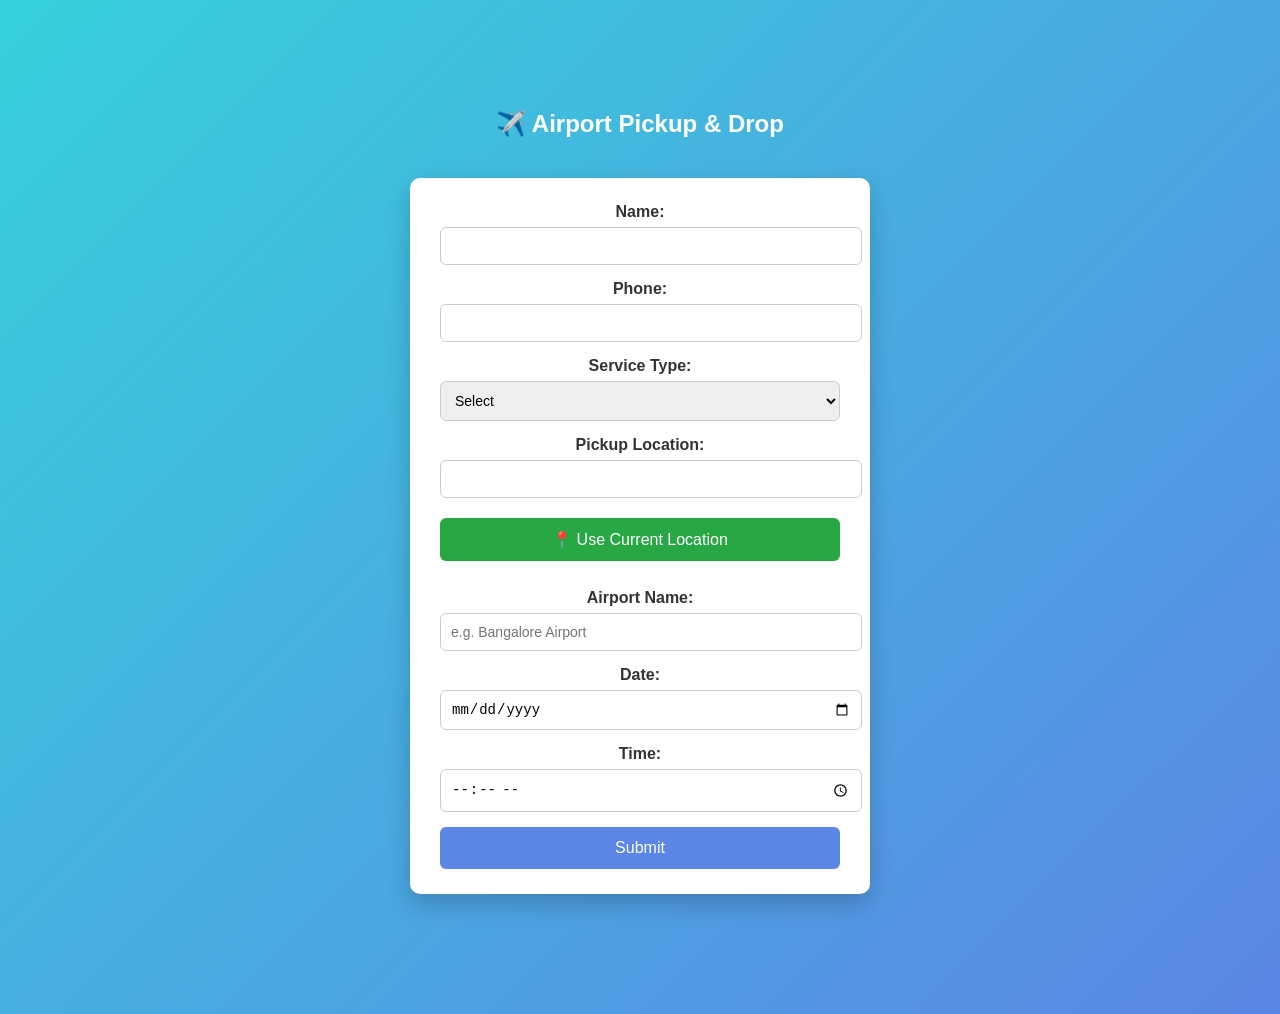
==== airport.html @ 2ae06881 "first commit" ====
<!DOCTYPE html>
<html>
<head>
    <title>Airport Pickup & Drop</title>

<style>
/* Page background */
body {
    font-family: Arial, sans-serif;
    background: linear-gradient(135deg, #36d1dc, #5b86e5);
    margin: 0;
    padding: 0;
}

/* Heading */
h2 {
    text-align: center;
    color: white;
    margin-top: 30px;
}

/* Form container */
form {
    background: #ffffff;
    max-width: 400px;
    margin: 40px auto;
    padding: 25px 30px;
    border-radius: 10px;
    box-shadow: 0 10px 25px rgba(0, 0, 0, 0.2);
}

/* Labels */
label {
    font-weight: bold;
    color: #333;
}

/* Input fields */
input, select {
    width: 100%;
    padding: 10px;
    margin-top: 6px;
    margin-bottom: 15px;
    border: 1px solid #ccc;
    border-radius: 6px;
    font-size: 14px;
    transition: 0.3s;
}

/* Input focus effect */
input:focus, select:focus {
    border-color: #5b86e5;
    outline: none;
    box-shadow: 0 0 6px rgba(91, 134, 229, 0.5);
}

/* Submit button */
button {
    width: 100%;
    padding: 12px;
    background: #5b86e5;
    color: white;
    border: none;
    font-size: 16px;
    border-radius: 6px;
    cursor: pointer;
    transition: 0.3s;
}

/* Button hover */
button:hover {
    background: #36d1dc;
}
button[type="button"] {
    background: #28a745;
    margin-top: 5px;
    margin-bottom: 10px;
}

button[type="button"]:hover {
    background: #218838;
}

.hero {
  background-image: url('https://disabledgoimageslive.blob.core.windows.net/venues/0c2d0312-3d78-694a-8913-f942926dd053/c49b3915-03fc-1343-92b9-c37ebfd1bfcd.jpg');
  background-size: cover;
  background-position: center;
  padding: 80px 20px;
  color: white;
  text-align: center;
}
</style>

</head>

<body>
<div class="hero"> 
<h2>✈️ Airport Pickup & Drop</h2>

<form id="airportForm">

    <label>Name:</label>
    <input type="text" id="name" required>

    <label>Phone:</label>
    <input type="text" id="phone" required>

    <label>Service Type:</label>
    <select id="service" required>
        <option value="">Select</option>
        <option value="Pickup">Airport Pickup</option>
        <option value="Drop">Airport Drop</option>
    </select>

  <label>Pickup Location:</label><br>
<input type="text" id="pickup" required>
<button type="button" onclick="getLocation()">📍 Use Current Location</button><br><br>

    <label>Airport Name:</label>
    <input type="text" id="airport" placeholder="e.g. Bangalore Airport" required>

    <label>Date:</label>
    <input type="date" id="date" required>

    <label>Time:</label>
    <input type="time" id="time" required>

    <button type="submit">Submit</button>

</form>

<script>
document.getElementById("airportForm").addEventListener("submit", function(e) {
    e.preventDefault();

    let name = document.getElementById("name").value;
    let phone = document.getElementById("phone").value;
    let service = document.getElementById("service").value;
    let pickup = document.getElementById("pickup").value;
    let airport = document.getElementById("airport").value;
    let date = document.getElementById("date").value;
    let time = document.getElementById("time").value;

    let message = `Airport ${service} Booking:%0A
Name: ${name}%0A
Phone: ${phone}%0A
Pickup: ${pickup}%0A
Airport: ${airport}%0A
Date: ${date}%0A
Time: ${time}`;

    let whatsappNumber = "918618182400";

    let url = `https://wa.me/${whatsappNumber}?text=${message}`;

    window.open(url, "_blank");
});
</script>
<script>
function getLocation() {
    if (navigator.geolocation) {
        navigator.geolocation.getCurrentPosition(showPosition, showError);
    } else {
        alert("Geolocation is not supported by this browser.");
    }
}

function showPosition(position) {
    let lat = position.coords.latitude;
    let lon = position.coords.longitude;

    let locationText = `https://www.google.com/maps?q=${lat},${lon}`;
    
    document.getElementById("pickup").value = locationText;
}

function showError(error) {
    switch(error.code) {
        case error.PERMISSION_DENIED:
            alert("Location access denied. Please allow location.");
            break;
        case error.POSITION_UNAVAILABLE:
            alert("Location information unavailable.");
            break;
        case error.TIMEOUT:
            alert("Request timed out.");
            break;
        default:
            alert("An unknown error occurred.");
    }
}
</script>

</body>
</html>
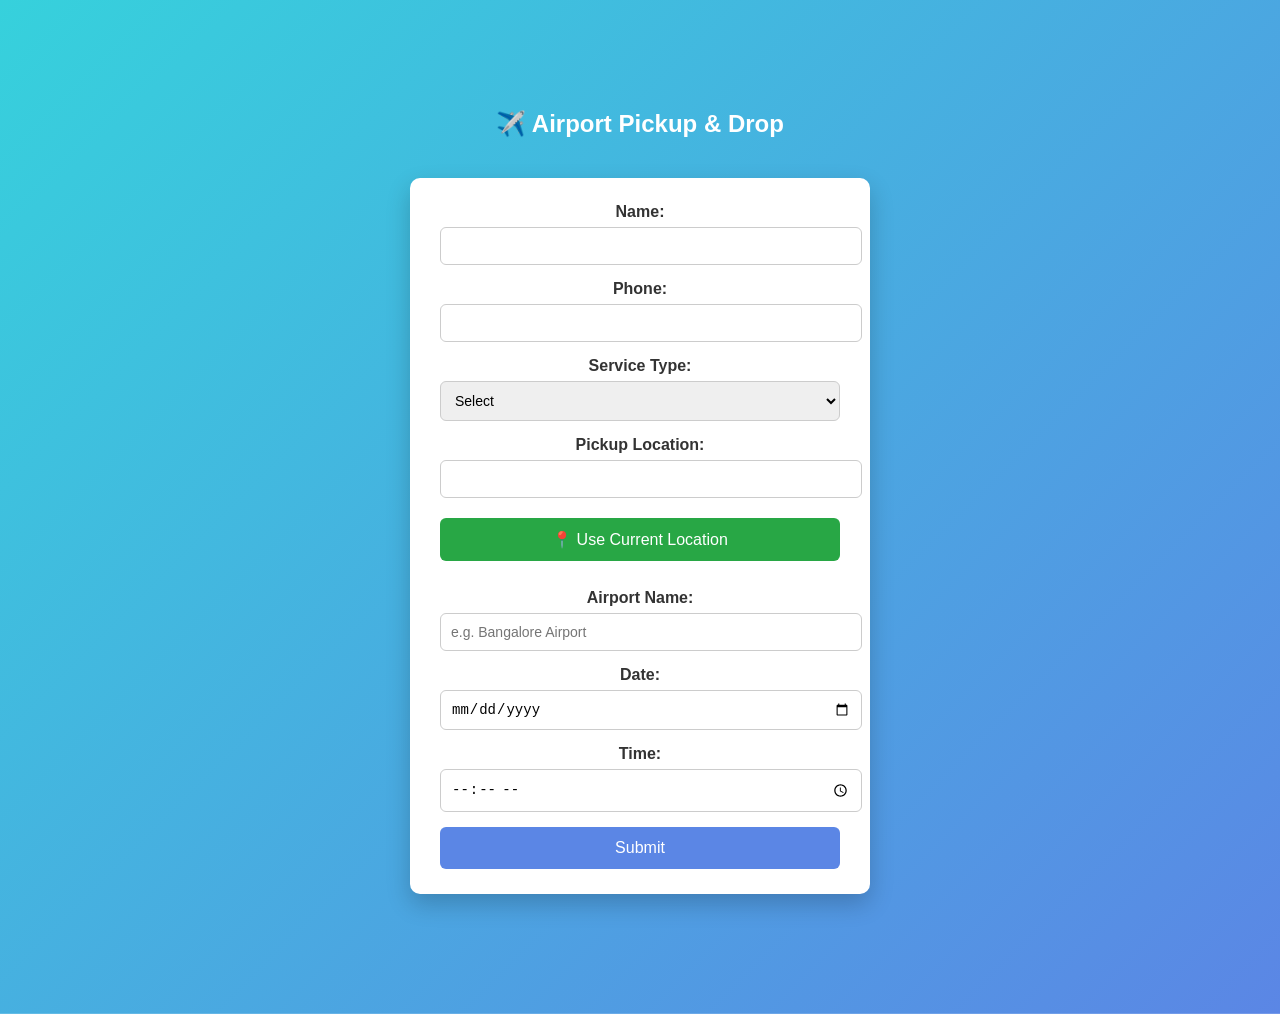
==== commit e921cdf5: "Add files via upload" ====
--- a/airport.html
+++ b/airport.html
@@ -1,195 +1,230 @@
-<!DOCTYPE html>
-<html>
-<head>
-    <title>Airport Pickup & Drop</title>
-
-<style>
-/* Page background */
-body {
-    font-family: Arial, sans-serif;
-    background: linear-gradient(135deg, #36d1dc, #5b86e5);
-    margin: 0;
-    padding: 0;
-}
-
-/* Heading */
-h2 {
-    text-align: center;
-    color: white;
-    margin-top: 30px;
-}
-
-/* Form container */
-form {
-    background: #ffffff;
-    max-width: 400px;
-    margin: 40px auto;
-    padding: 25px 30px;
-    border-radius: 10px;
-    box-shadow: 0 10px 25px rgba(0, 0, 0, 0.2);
-}
-
-/* Labels */
-label {
-    font-weight: bold;
-    color: #333;
-}
-
-/* Input fields */
-input, select {
-    width: 100%;
-    padding: 10px;
-    margin-top: 6px;
-    margin-bottom: 15px;
-    border: 1px solid #ccc;
-    border-radius: 6px;
-    font-size: 14px;
-    transition: 0.3s;
-}
-
-/* Input focus effect */
-input:focus, select:focus {
-    border-color: #5b86e5;
-    outline: none;
-    box-shadow: 0 0 6px rgba(91, 134, 229, 0.5);
-}
-
-/* Submit button */
-button {
-    width: 100%;
-    padding: 12px;
-    background: #5b86e5;
-    color: white;
-    border: none;
-    font-size: 16px;
-    border-radius: 6px;
-    cursor: pointer;
-    transition: 0.3s;
-}
-
-/* Button hover */
-button:hover {
-    background: #36d1dc;
-}
-button[type="button"] {
-    background: #28a745;
-    margin-top: 5px;
-    margin-bottom: 10px;
-}
-
-button[type="button"]:hover {
-    background: #218838;
-}
-
-.hero {
-  background-image: url('https://disabledgoimageslive.blob.core.windows.net/venues/0c2d0312-3d78-694a-8913-f942926dd053/c49b3915-03fc-1343-92b9-c37ebfd1bfcd.jpg');
-  background-size: cover;
-  background-position: center;
-  padding: 80px 20px;
-  color: white;
-  text-align: center;
-}
-</style>
-
-</head>
-
-<body>
-<div class="hero"> 
-<h2>✈️ Airport Pickup & Drop</h2>
-
-<form id="airportForm">
-
-    <label>Name:</label>
-    <input type="text" id="name" required>
-
-    <label>Phone:</label>
-    <input type="text" id="phone" required>
-
-    <label>Service Type:</label>
-    <select id="service" required>
-        <option value="">Select</option>
-        <option value="Pickup">Airport Pickup</option>
-        <option value="Drop">Airport Drop</option>
-    </select>
-
-  <label>Pickup Location:</label><br>
-<input type="text" id="pickup" required>
-<button type="button" onclick="getLocation()">📍 Use Current Location</button><br><br>
-
-    <label>Airport Name:</label>
-    <input type="text" id="airport" placeholder="e.g. Bangalore Airport" required>
-
-    <label>Date:</label>
-    <input type="date" id="date" required>
-
-    <label>Time:</label>
-    <input type="time" id="time" required>
-
-    <button type="submit">Submit</button>
-
-</form>
-
-<script>
-document.getElementById("airportForm").addEventListener("submit", function(e) {
-    e.preventDefault();
-
-    let name = document.getElementById("name").value;
-    let phone = document.getElementById("phone").value;
-    let service = document.getElementById("service").value;
-    let pickup = document.getElementById("pickup").value;
-    let airport = document.getElementById("airport").value;
-    let date = document.getElementById("date").value;
-    let time = document.getElementById("time").value;
-
-    let message = `Airport ${service} Booking:%0A
-Name: ${name}%0A
-Phone: ${phone}%0A
-Pickup: ${pickup}%0A
-Airport: ${airport}%0A
-Date: ${date}%0A
-Time: ${time}`;
-
-    let whatsappNumber = "918618182400";
-
-    let url = `https://wa.me/${whatsappNumber}?text=${message}`;
-
-    window.open(url, "_blank");
-});
-</script>
-<script>
-function getLocation() {
-    if (navigator.geolocation) {
-        navigator.geolocation.getCurrentPosition(showPosition, showError);
-    } else {
-        alert("Geolocation is not supported by this browser.");
-    }
-}
-
-function showPosition(position) {
-    let lat = position.coords.latitude;
-    let lon = position.coords.longitude;
-
-    let locationText = `https://www.google.com/maps?q=${lat},${lon}`;
-    
-    document.getElementById("pickup").value = locationText;
-}
-
-function showError(error) {
-    switch(error.code) {
-        case error.PERMISSION_DENIED:
-            alert("Location access denied. Please allow location.");
-            break;
-        case error.POSITION_UNAVAILABLE:
-            alert("Location information unavailable.");
-            break;
-        case error.TIMEOUT:
-            alert("Request timed out.");
-            break;
-        default:
-            alert("An unknown error occurred.");
-    }
-}
-</script>
-
-</body>
+<!DOCTYPE html>
+<html>
+<head>
+    <title>Airport Pickup & Drop</title>
+<meta name="viewport" content="width=device-width, initial-scale=1.0">
+<style>
+/* Page background */
+body {
+    font-family: Arial, sans-serif;
+    background: linear-gradient(135deg, #36d1dc, #5b86e5);
+    margin: 0;
+    padding: 0;
+}
+
+/* Heading */
+h2 {
+    text-align: center;
+    color: white;
+    margin-top: 30px;
+}
+
+/* Form container */
+form {
+    background: #ffffff;
+    max-width: 400px;
+    margin: 40px auto;
+    padding: 25px 30px;
+    border-radius: 10px;
+    box-shadow: 0 10px 25px rgba(0, 0, 0, 0.2);
+}
+
+/* Labels */
+label {
+    font-weight: bold;
+    color: #333;
+}
+
+/* Input fields */
+input, select {
+    width: 100%;
+    padding: 10px;
+    margin-top: 6px;
+    margin-bottom: 15px;
+    border: 1px solid #ccc;
+    border-radius: 6px;
+    font-size: 14px;
+    transition: 0.3s;
+}
+
+/* Input focus effect */
+input:focus, select:focus {
+    border-color: #5b86e5;
+    outline: none;
+    box-shadow: 0 0 6px rgba(91, 134, 229, 0.5);
+}
+
+/* Submit button */
+button {
+    width: 100%;
+    padding: 12px;
+    background: #5b86e5;
+    color: white;
+    border: none;
+    font-size: 16px;
+    border-radius: 6px;
+    cursor: pointer;
+    transition: 0.3s;
+}
+
+/* Button hover */
+button:hover {
+    background: #36d1dc;
+}
+button[type="button"] {
+    background: #28a745;
+    margin-top: 5px;
+    margin-bottom: 10px;
+}
+
+button[type="button"]:hover {
+    background: #218838;
+}
+
+.hero {
+  background-image: url('https://disabledgoimageslive.blob.core.windows.net/venues/0c2d0312-3d78-694a-8913-f942926dd053/c49b3915-03fc-1343-92b9-c37ebfd1bfcd.jpg');
+  background-size: cover;
+  background-position: center;
+  padding: 80px 20px;
+  color: white;
+  text-align: center;
+}
+body {
+    margin: 0;
+    padding: 0;
+    background-size: cover;
+    background-position: center;
+    background-repeat: no-repeat;
+}.form-container {
+    width: 90%;
+    max-width: 400px;
+    margin: 20px auto;
+    padding: 20px;
+    border-radius: 10px;
+}@media (max-width: 768px) {
+
+    body {
+        font-size: 16px;
+    }
+
+    .form-container {
+        width: 95%;
+        margin-top: 20px;
+        padding: 15px;
+    }
+
+    input, select, button {
+        width: 100%;
+        font-size: 16px;
+        margin-bottom: 10px;
+    }
+
+    h2 {
+        font-size: 20px;
+        text-align: center;
+    }
+}
+</style>
+
+</head>
+
+<body>
+<div class="hero"> 
+<h2>✈️ Airport Pickup & Drop</h2>
+
+<form id="airportForm">
+
+    <label>Name:</label>
+    <input type="text" id="name" required>
+
+    <label>Phone:</label>
+    <input type="text" id="phone" required>
+
+    <label>Service Type:</label>
+    <select id="service" required>
+        <option value="">Select</option>
+        <option value="Pickup">Airport Pickup</option>
+        <option value="Drop">Airport Drop</option>
+    </select>
+
+  <label>Pickup Location:</label><br>
+<input type="text" id="pickup" required>
+<button type="button" onclick="getLocation()">📍 Use Current Location</button><br><br>
+
+    <label>Airport Name:</label>
+    <input type="text" id="airport" placeholder="e.g. Bangalore Airport" required>
+
+    <label>Date:</label>
+    <input type="date" id="date" required>
+
+    <label>Time:</label>
+    <input type="time" id="time" required>
+
+    <button type="submit">Submit</button>
+
+</form>
+
+<script>
+document.getElementById("airportForm").addEventListener("submit", function(e) {
+    e.preventDefault();
+
+    let name = document.getElementById("name").value;
+    let phone = document.getElementById("phone").value;
+    let service = document.getElementById("service").value;
+    let pickup = document.getElementById("pickup").value;
+    let airport = document.getElementById("airport").value;
+    let date = document.getElementById("date").value;
+    let time = document.getElementById("time").value;
+
+    let message = `Airport ${service} Booking:%0A
+Name: ${name}%0A
+Phone: ${phone}%0A
+Pickup: ${pickup}%0A
+Airport: ${airport}%0A
+Date: ${date}%0A
+Time: ${time}`;
+
+    let whatsappNumber = "918618182400";
+
+    let url = `https://wa.me/${whatsappNumber}?text=${message}`;
+
+    window.open(url, "_blank");
+});
+</script>
+<script>
+function getLocation() {
+    if (navigator.geolocation) {
+        navigator.geolocation.getCurrentPosition(showPosition, showError);
+    } else {
+        alert("Geolocation is not supported by this browser.");
+    }
+}
+
+function showPosition(position) {
+    let lat = position.coords.latitude;
+    let lon = position.coords.longitude;
+
+    let locationText = `https://www.google.com/maps?q=${lat},${lon}`;
+    
+    document.getElementById("pickup").value = locationText;
+}
+
+function showError(error) {
+    switch(error.code) {
+        case error.PERMISSION_DENIED:
+            alert("Location access denied. Please allow location.");
+            break;
+        case error.POSITION_UNAVAILABLE:
+            alert("Location information unavailable.");
+            break;
+        case error.TIMEOUT:
+            alert("Request timed out.");
+            break;
+        default:
+            alert("An unknown error occurred.");
+    }
+}
+</script>
+
+</body>
 </html>
